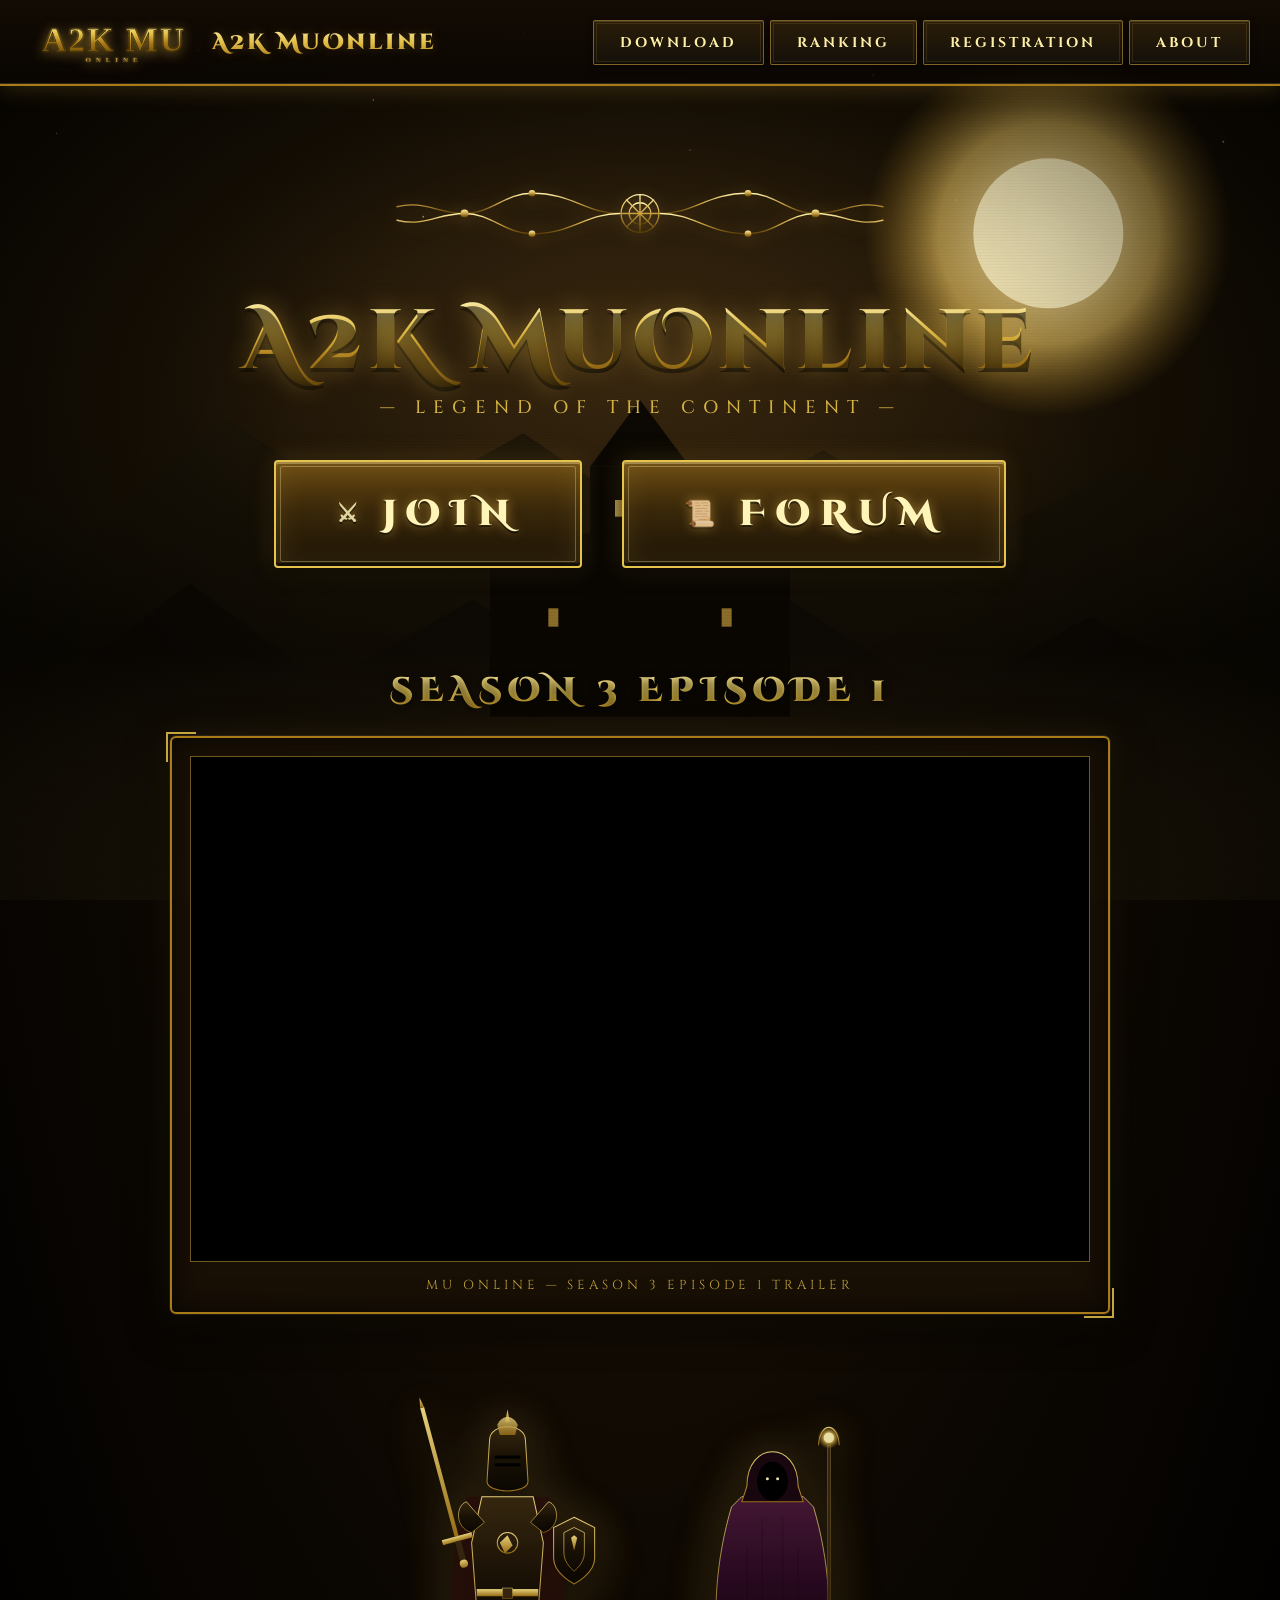
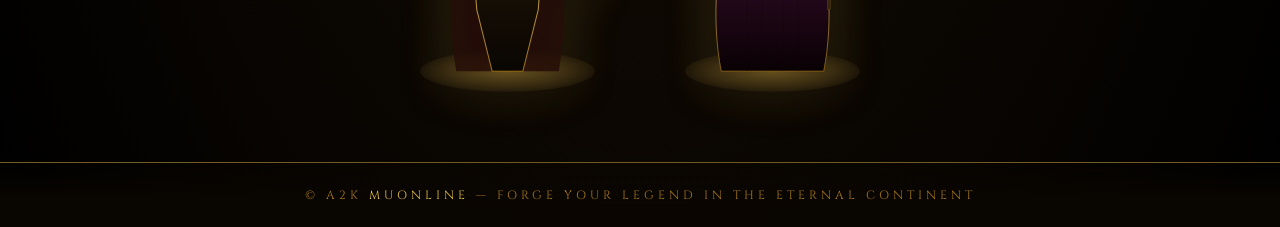
==== index.html @ 1e84aba9 "Add A2K MuOnline intro page with dark-gold styling, video and assets Agent-Logs-Url: https://github." ====
<!DOCTYPE html>
<html lang="en">
<head>
    <meta charset="UTF-8">
    <meta name="viewport" content="width=device-width, initial-scale=1.0">
    <title>A2K MuOnline — Legendary Server</title>
    <meta name="description" content="A2K MuOnline — official intro page. Join the legendary fantasy MMORPG MuOnline private server.">
    <link rel="preconnect" href="https://fonts.googleapis.com">
    <link rel="preconnect" href="https://fonts.gstatic.com" crossorigin>
    <link href="https://fonts.googleapis.com/css2?family=Cinzel:wght@500;700;900&family=Cinzel+Decorative:wght@700;900&display=swap" rel="stylesheet">
    <link rel="icon" type="image/svg+xml" href="assets/images/logo.svg">
    <style>
        :root {
            --gold-light: #fff0a8;
            --gold: #e6c34a;
            --gold-dark: #a87a18;
            --gold-deep: #5a3d05;
            --bg-deep: #050301;
            --bg-panel: rgba(14, 9, 3, 0.78);
            --bg-panel-2: rgba(28, 18, 6, 0.85);
            --border-gold: rgba(202, 160, 64, 0.55);
        }

        * { box-sizing: border-box; margin: 0; padding: 0; }

        html, body {
            min-height: 100vh;
            background: var(--bg-deep);
            color: var(--gold-light);
            font-family: 'Cinzel', 'Times New Roman', serif;
            overflow-x: hidden;
        }

        body {
            background:
                url('assets/images/background.svg') center top / cover no-repeat fixed,
                radial-gradient(ellipse at top, #2a1a08 0%, #0a0602 70%, #000 100%);
            position: relative;
        }

        body::before {
            content: '';
            position: fixed;
            inset: 0;
            background:
                radial-gradient(ellipse at center, rgba(0,0,0,0) 40%, rgba(0,0,0,0.7) 100%),
                repeating-linear-gradient(0deg, rgba(0,0,0,0) 0, rgba(0,0,0,0) 2px, rgba(0,0,0,0.05) 3px);
            pointer-events: none;
            z-index: 1;
        }

        /* ========== HEADER / NAV ========== */
        .site-header {
            position: relative;
            z-index: 10;
            background: linear-gradient(180deg, rgba(20,12,4,0.95) 0%, rgba(10,6,2,0.85) 100%);
            border-bottom: 2px solid var(--gold-dark);
            box-shadow: 0 4px 20px rgba(202, 160, 64, 0.2),
                        inset 0 -1px 0 rgba(255, 240, 168, 0.15);
        }

        .nav-container {
            max-width: 1280px;
            margin: 0 auto;
            display: flex;
            align-items: center;
            justify-content: space-between;
            padding: 14px 30px;
            flex-wrap: wrap;
            gap: 20px;
        }

        .brand {
            display: flex;
            align-items: center;
            gap: 14px;
            text-decoration: none;
        }

        .brand img {
            height: 56px;
            filter: drop-shadow(0 2px 6px rgba(202,160,64,0.6));
        }

        .brand-text {
            font-family: 'Cinzel Decorative', serif;
            font-weight: 900;
            font-size: 22px;
            background: linear-gradient(180deg, var(--gold-light) 0%, var(--gold) 50%, var(--gold-dark) 100%);
            -webkit-background-clip: text;
            background-clip: text;
            color: transparent;
            letter-spacing: 3px;
            text-shadow: 0 0 12px rgba(202,160,64,0.3);
        }

        .main-nav {
            display: flex;
            gap: 6px;
            flex-wrap: wrap;
        }

        .nav-btn {
            position: relative;
            display: inline-block;
            padding: 12px 26px;
            font-family: 'Cinzel', serif;
            font-weight: 700;
            font-size: 14px;
            letter-spacing: 3px;
            text-transform: uppercase;
            text-decoration: none;
            color: var(--gold-light);
            background: linear-gradient(180deg, #2a1d08 0%, #14100a 100%);
            border: 1px solid var(--border-gold);
            border-radius: 2px;
            cursor: pointer;
            transition: all 0.25s ease;
            box-shadow:
                inset 0 1px 0 rgba(255, 240, 168, 0.15),
                inset 0 -1px 0 rgba(0,0,0,0.4),
                0 2px 6px rgba(0,0,0,0.5);
        }

        .nav-btn::before {
            content: '';
            position: absolute;
            inset: 2px;
            border: 1px solid rgba(202, 160, 64, 0.15);
            pointer-events: none;
        }

        .nav-btn:hover {
            color: #fff;
            background: linear-gradient(180deg, #4a3210 0%, #2a1d08 100%);
            border-color: var(--gold);
            box-shadow:
                inset 0 1px 0 rgba(255, 240, 168, 0.3),
                0 0 18px rgba(202, 160, 64, 0.55),
                0 2px 6px rgba(0,0,0,0.6);
            transform: translateY(-1px);
        }

        /* ========== HERO ========== */
        .hero {
            position: relative;
            z-index: 5;
            max-width: 1280px;
            margin: 0 auto;
            padding: 60px 30px 40px;
            text-align: center;
        }

        .ornament {
            display: block;
            max-width: 540px;
            margin: 0 auto 18px;
            filter: drop-shadow(0 2px 8px rgba(202,160,64,0.45));
        }

        .hero-title {
            font-family: 'Cinzel Decorative', serif;
            font-weight: 900;
            font-size: clamp(40px, 7vw, 84px);
            line-height: 1.05;
            background: linear-gradient(180deg,
                #fff5b8 0%,
                var(--gold) 35%,
                var(--gold-dark) 65%,
                var(--gold-deep) 100%);
            -webkit-background-clip: text;
            background-clip: text;
            color: transparent;
            letter-spacing: 6px;
            text-shadow:
                0 0 24px rgba(202, 160, 64, 0.45),
                0 4px 0 rgba(0,0,0,0.6);
            margin-bottom: 8px;
        }

        .hero-subtitle {
            font-family: 'Cinzel', serif;
            font-weight: 500;
            font-size: clamp(14px, 1.6vw, 18px);
            letter-spacing: 8px;
            text-transform: uppercase;
            color: var(--gold);
            opacity: 0.9;
            margin-bottom: 36px;
        }

        /* ========== ACTION BUTTONS ========== */
        .actions {
            display: flex;
            justify-content: center;
            gap: 40px;
            flex-wrap: wrap;
            margin: 40px 0 60px;
        }

        .btn-major {
            position: relative;
            display: inline-flex;
            align-items: center;
            justify-content: center;
            min-width: 260px;
            padding: 28px 60px;
            font-family: 'Cinzel Decorative', serif;
            font-weight: 900;
            font-size: 36px;
            letter-spacing: 10px;
            text-transform: uppercase;
            text-decoration: none;
            color: #fff5b8;
            background:
                linear-gradient(180deg,
                    #6a4a12 0%,
                    #3a280a 45%,
                    #1a1206 100%);
            border: 2px solid var(--gold);
            border-radius: 4px;
            cursor: pointer;
            transition: all 0.3s ease;
            text-shadow:
                0 0 12px rgba(202,160,64,0.7),
                0 2px 0 rgba(0,0,0,0.8);
            box-shadow:
                inset 0 2px 0 rgba(255, 240, 168, 0.35),
                inset 0 -3px 0 rgba(0,0,0,0.6),
                inset 0 0 30px rgba(202,160,64,0.2),
                0 6px 18px rgba(0,0,0,0.7),
                0 0 24px rgba(202, 160, 64, 0.25);
        }

        .btn-major::before {
            content: '';
            position: absolute;
            inset: 4px;
            border: 1px solid rgba(255, 240, 168, 0.3);
            border-radius: 2px;
            pointer-events: none;
        }

        .btn-major::after {
            content: '';
            position: absolute;
            top: -2px; left: -2px; right: -2px; bottom: -2px;
            background: linear-gradient(135deg, transparent 30%, rgba(255,240,168,0.15) 50%, transparent 70%);
            border-radius: 6px;
            opacity: 0;
            transition: opacity 0.3s;
            pointer-events: none;
        }

        .btn-major:hover {
            transform: translateY(-3px) scale(1.02);
            border-color: #fff5b8;
            color: #fff;
            background:
                linear-gradient(180deg,
                    #8a6018 0%,
                    #4a320e 45%,
                    #261806 100%);
            box-shadow:
                inset 0 2px 0 rgba(255, 240, 168, 0.5),
                inset 0 -3px 0 rgba(0,0,0,0.6),
                inset 0 0 40px rgba(202,160,64,0.4),
                0 10px 28px rgba(0,0,0,0.8),
                0 0 40px rgba(230, 195, 74, 0.6);
        }

        .btn-major:hover::after { opacity: 1; }

        .btn-major:active { transform: translateY(-1px) scale(1.0); }

        .btn-major .icon {
            margin-right: 14px;
            font-size: 0.7em;
            opacity: 0.85;
        }

        /* ========== VIDEO PANEL ========== */
        .video-section {
            position: relative;
            z-index: 5;
            max-width: 980px;
            margin: 0 auto 80px;
            padding: 0 20px;
        }

        .panel-title {
            text-align: center;
            font-family: 'Cinzel Decorative', serif;
            font-weight: 900;
            font-size: clamp(22px, 3.2vw, 34px);
            letter-spacing: 6px;
            text-transform: uppercase;
            background: linear-gradient(180deg, var(--gold-light) 0%, var(--gold) 60%, var(--gold-dark) 100%);
            -webkit-background-clip: text;
            background-clip: text;
            color: transparent;
            margin-bottom: 22px;
            text-shadow: 0 2px 8px rgba(0,0,0,0.6);
        }

        .video-frame {
            position: relative;
            background: var(--bg-panel-2);
            padding: 18px;
            border: 2px solid var(--gold-dark);
            border-radius: 6px;
            box-shadow:
                inset 0 0 30px rgba(0,0,0,0.7),
                0 0 0 1px rgba(255, 240, 168, 0.08),
                0 10px 40px rgba(0,0,0,0.8),
                0 0 30px rgba(202, 160, 64, 0.15);
        }

        .video-frame::before,
        .video-frame::after {
            content: '';
            position: absolute;
            width: 28px;
            height: 28px;
            border: 2px solid var(--gold);
            opacity: 0.85;
        }

        .video-frame::before {
            top: -6px; left: -6px;
            border-right: none; border-bottom: none;
        }

        .video-frame::after {
            bottom: -6px; right: -6px;
            border-left: none; border-top: none;
        }

        .video-wrap {
            position: relative;
            width: 100%;
            aspect-ratio: 16 / 9;
            background: #000;
            border: 1px solid var(--border-gold);
            overflow: hidden;
        }

        .video-wrap iframe {
            position: absolute;
            inset: 0;
            width: 100%;
            height: 100%;
            border: 0;
        }

        .video-caption {
            text-align: center;
            font-family: 'Cinzel', serif;
            font-size: 13px;
            letter-spacing: 4px;
            text-transform: uppercase;
            color: var(--gold);
            opacity: 0.8;
            margin-top: 14px;
        }

        /* ========== HEROES STRIP ========== */
        .heroes {
            position: relative;
            z-index: 4;
            max-width: 1280px;
            margin: 0 auto 60px;
            padding: 0 30px;
            display: flex;
            justify-content: center;
            align-items: flex-end;
            gap: 60px;
            opacity: 0.9;
        }

        .heroes img {
            width: clamp(140px, 16vw, 240px);
            filter:
                drop-shadow(0 8px 20px rgba(0,0,0,0.85))
                drop-shadow(0 0 18px rgba(202,160,64,0.35));
            transition: transform 0.4s ease, filter 0.4s ease;
        }

        .heroes img:hover {
            transform: translateY(-8px);
            filter:
                drop-shadow(0 12px 28px rgba(0,0,0,0.9))
                drop-shadow(0 0 28px rgba(230,195,74,0.6));
        }

        /* ========== FOOTER ========== */
        .site-footer {
            position: relative;
            z-index: 5;
            margin-top: 40px;
            padding: 24px 20px;
            text-align: center;
            background: linear-gradient(180deg, transparent 0%, rgba(10,6,2,0.9) 60%);
            border-top: 1px solid var(--border-gold);
            font-family: 'Cinzel', serif;
            font-size: 12px;
            letter-spacing: 4px;
            text-transform: uppercase;
            color: var(--gold-dark);
        }

        .site-footer span { color: var(--gold); }

        /* ========== RESPONSIVE ========== */
        @media (max-width: 720px) {
            .nav-container { justify-content: center; padding: 12px 16px; }
            .brand-text { font-size: 18px; letter-spacing: 2px; }
            .nav-btn { padding: 10px 16px; font-size: 12px; letter-spacing: 2px; }
            .actions { gap: 22px; margin: 30px 0 40px; }
            .btn-major { min-width: 220px; padding: 22px 36px; font-size: 28px; letter-spacing: 6px; }
            .heroes { gap: 20px; }
        }
    </style>
</head>
<body>

    <!-- ============== HEADER / NAVIGATION ============== -->
    <header class="site-header">
        <div class="nav-container">
            <a class="brand" href="#">
                <img src="assets/images/logo.svg" alt="A2K MuOnline">
                <span class="brand-text">A2K&nbsp;MuOnline</span>
            </a>
            <nav class="main-nav" aria-label="Primary">
                <a class="nav-btn" href="#download">Download</a>
                <a class="nav-btn" href="#ranking">Ranking</a>
                <a class="nav-btn" href="#registration">Registration</a>
                <a class="nav-btn" href="#about">About</a>
            </nav>
        </div>
    </header>

    <!-- ============== HERO ============== -->
    <section class="hero">
        <img class="ornament" src="assets/images/ornament.svg" alt="">
        <h1 class="hero-title">A2K MuOnline</h1>
        <p class="hero-subtitle">— Legend of the Continent —</p>

        <div class="actions">
            <a class="btn-major" href="#join">
                <span class="icon" aria-hidden="true">⚔</span>JOIN
            </a>
            <a class="btn-major" href="#forum">
                <span class="icon" aria-hidden="true">📜</span>FORUM
            </a>
        </div>
    </section>

    <!-- ============== VIDEO ============== -->
    <section class="video-section" id="trailer">
        <h2 class="panel-title">Season 3 Episode 1</h2>
        <div class="video-frame">
            <div class="video-wrap">
                <iframe
                    src="https://www.youtube-nocookie.com/embed/QMpQfq3cec0?rel=0&modestbranding=1"
                    title="MU Online — Season 3 Episode 1 trailer"
                    loading="lazy"
                    allow="accelerometer; autoplay; clipboard-write; encrypted-media; gyroscope; picture-in-picture"
                    referrerpolicy="strict-origin-when-cross-origin"
                    allowfullscreen></iframe>
            </div>
            <p class="video-caption">MU Online — Season 3 Episode 1 Trailer</p>
        </div>
    </section>

    <!-- ============== HEROES ============== -->
    <section class="heroes" aria-hidden="true">
        <img src="assets/images/knight.svg" alt="Dark Knight">
        <img src="assets/images/wizard.svg" alt="Dark Wizard">
    </section>

    <!-- ============== FOOTER ============== -->
    <footer class="site-footer">
        © A2K <span>MuOnline</span> — Forge your legend in the eternal continent
    </footer>

</body>
</html>
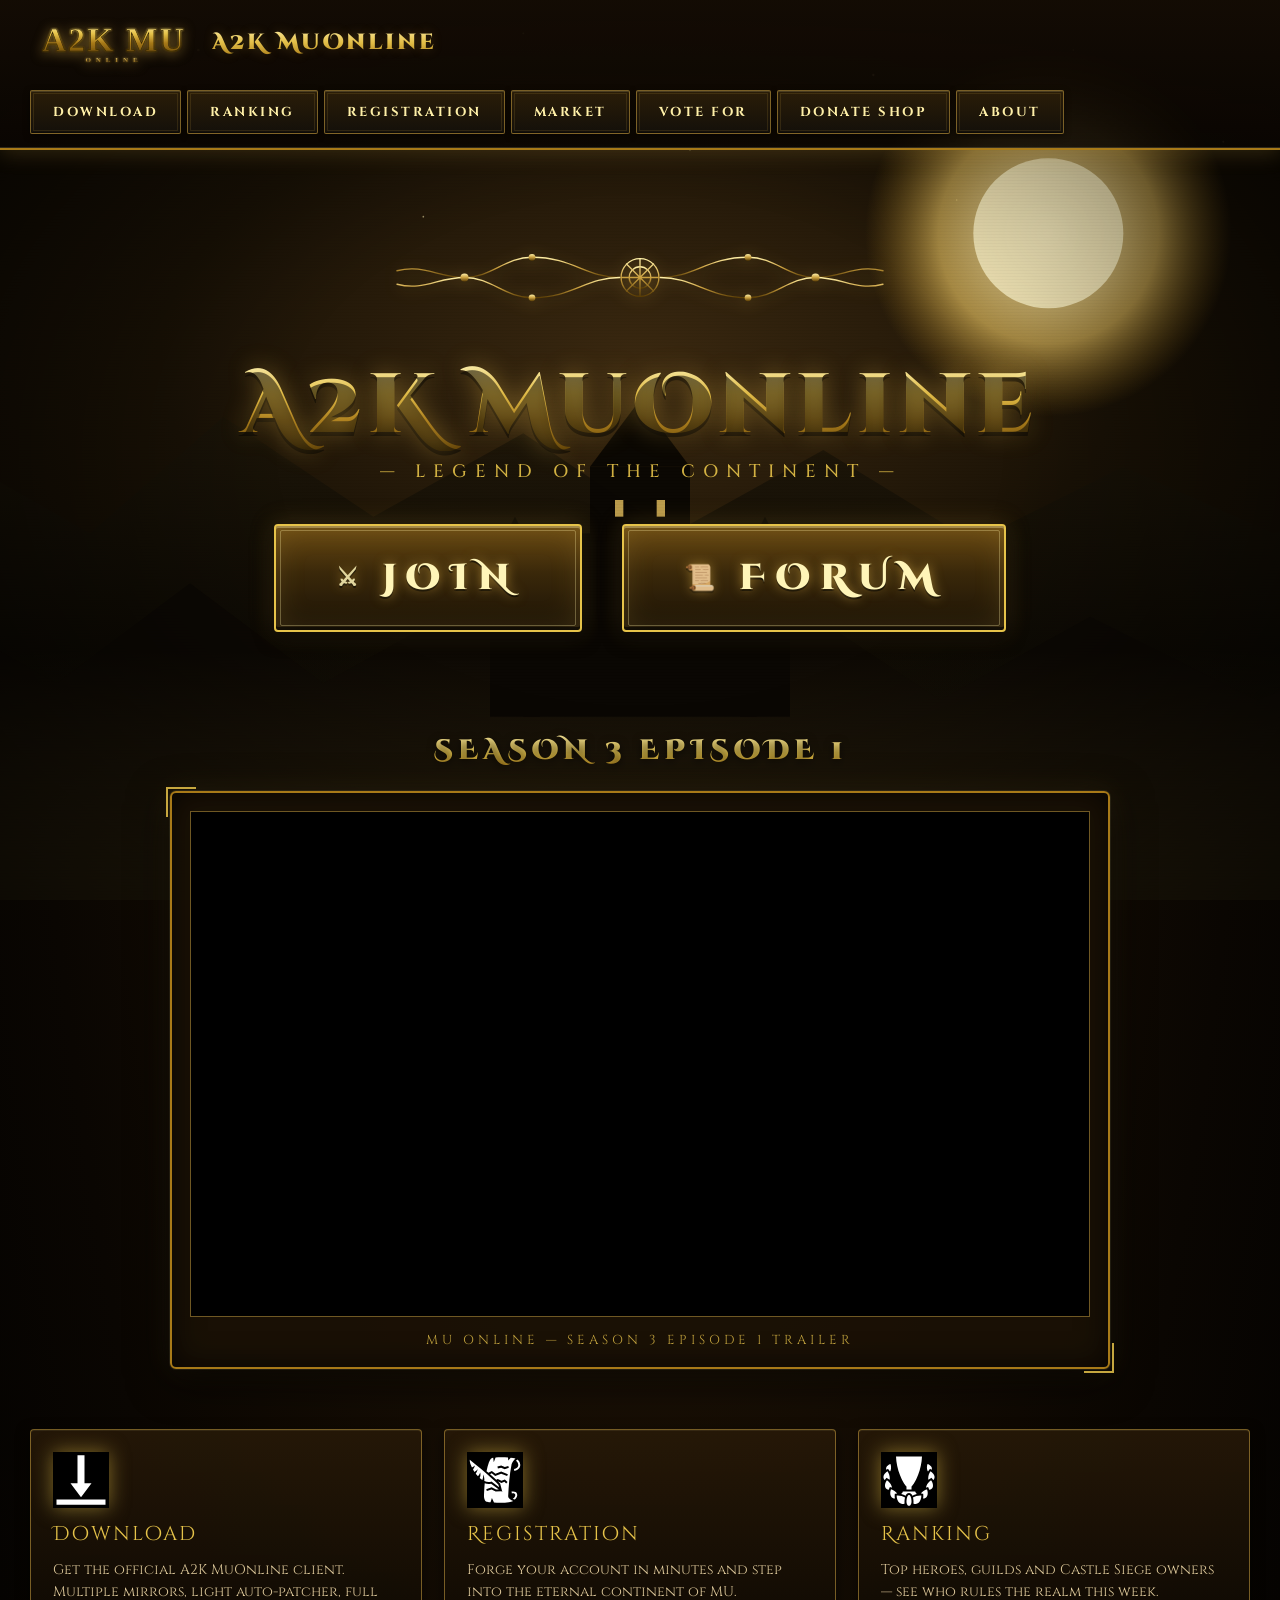
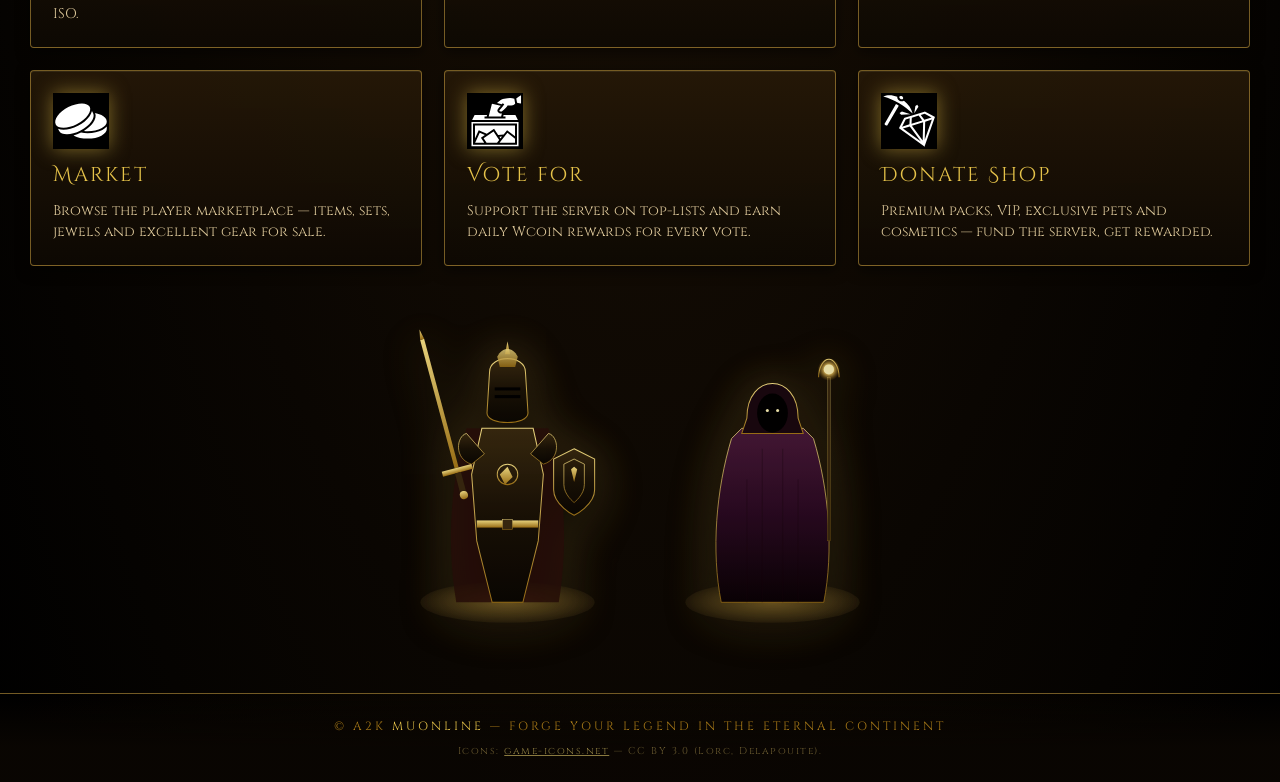
==== commit d2be529a: "Add Download, Registration, Ranking, Market, Vote, Donate pages + shared CSS Agent-Logs-Url: https:/" ====
--- a/index.html
+++ b/index.html
@@ -9,417 +9,62 @@
     <link rel="preconnect" href="https://fonts.gstatic.com" crossorigin>
     <link href="https://fonts.googleapis.com/css2?family=Cinzel:wght@500;700;900&family=Cinzel+Decorative:wght@700;900&display=swap" rel="stylesheet">
     <link rel="icon" type="image/svg+xml" href="assets/images/logo.svg">
+    <link rel="stylesheet" href="assets/css/site.css">
     <style>
-        :root {
-            --gold-light: #fff0a8;
-            --gold: #e6c34a;
-            --gold-dark: #a87a18;
-            --gold-deep: #5a3d05;
-            --bg-deep: #050301;
-            --bg-panel: rgba(14, 9, 3, 0.78);
-            --bg-panel-2: rgba(28, 18, 6, 0.85);
-            --border-gold: rgba(202, 160, 64, 0.55);
+        /* ==== HOME-only styles ==== */
+        .hero {
+            position: relative; z-index: 5;
+            max-width: 1280px; margin: 0 auto;
+            padding: 60px 30px 40px; text-align: center;
         }
-
-        * { box-sizing: border-box; margin: 0; padding: 0; }
-
-        html, body {
-            min-height: 100vh;
-            background: var(--bg-deep);
-            color: var(--gold-light);
-            font-family: 'Cinzel', 'Times New Roman', serif;
-            overflow-x: hidden;
-        }
-
-        body {
-            background:
-                url('assets/images/background.svg') center top / cover no-repeat fixed,
-                radial-gradient(ellipse at top, #2a1a08 0%, #0a0602 70%, #000 100%);
-            position: relative;
-        }
-
-        body::before {
-            content: '';
-            position: fixed;
-            inset: 0;
-            background:
-                radial-gradient(ellipse at center, rgba(0,0,0,0) 40%, rgba(0,0,0,0.7) 100%),
-                repeating-linear-gradient(0deg, rgba(0,0,0,0) 0, rgba(0,0,0,0) 2px, rgba(0,0,0,0.05) 3px);
-            pointer-events: none;
-            z-index: 1;
-        }
-
-        /* ========== HEADER / NAV ========== */
-        .site-header {
-            position: relative;
-            z-index: 10;
-            background: linear-gradient(180deg, rgba(20,12,4,0.95) 0%, rgba(10,6,2,0.85) 100%);
-            border-bottom: 2px solid var(--gold-dark);
-            box-shadow: 0 4px 20px rgba(202, 160, 64, 0.2),
-                        inset 0 -1px 0 rgba(255, 240, 168, 0.15);
-        }
-
-        .nav-container {
-            max-width: 1280px;
-            margin: 0 auto;
-            display: flex;
-            align-items: center;
-            justify-content: space-between;
-            padding: 14px 30px;
-            flex-wrap: wrap;
-            gap: 20px;
-        }
-
-        .brand {
-            display: flex;
-            align-items: center;
-            gap: 14px;
-            text-decoration: none;
-        }
-
-        .brand img {
-            height: 56px;
-            filter: drop-shadow(0 2px 6px rgba(202,160,64,0.6));
-        }
-
-        .brand-text {
-            font-family: 'Cinzel Decorative', serif;
-            font-weight: 900;
-            font-size: 22px;
-            background: linear-gradient(180deg, var(--gold-light) 0%, var(--gold) 50%, var(--gold-dark) 100%);
-            -webkit-background-clip: text;
-            background-clip: text;
-            color: transparent;
-            letter-spacing: 3px;
-            text-shadow: 0 0 12px rgba(202,160,64,0.3);
-        }
-
-        .main-nav {
-            display: flex;
-            gap: 6px;
-            flex-wrap: wrap;
-        }
-
-        .nav-btn {
-            position: relative;
-            display: inline-block;
-            padding: 12px 26px;
-            font-family: 'Cinzel', serif;
-            font-weight: 700;
-            font-size: 14px;
-            letter-spacing: 3px;
-            text-transform: uppercase;
-            text-decoration: none;
-            color: var(--gold-light);
-            background: linear-gradient(180deg, #2a1d08 0%, #14100a 100%);
-            border: 1px solid var(--border-gold);
-            border-radius: 2px;
-            cursor: pointer;
-            transition: all 0.25s ease;
-            box-shadow:
-                inset 0 1px 0 rgba(255, 240, 168, 0.15),
-                inset 0 -1px 0 rgba(0,0,0,0.4),
-                0 2px 6px rgba(0,0,0,0.5);
-        }
-
-        .nav-btn::before {
-            content: '';
-            position: absolute;
-            inset: 2px;
-            border: 1px solid rgba(202, 160, 64, 0.15);
-            pointer-events: none;
-        }
-
-        .nav-btn:hover {
-            color: #fff;
-            background: linear-gradient(180deg, #4a3210 0%, #2a1d08 100%);
-            border-color: var(--gold);
-            box-shadow:
-                inset 0 1px 0 rgba(255, 240, 168, 0.3),
-                0 0 18px rgba(202, 160, 64, 0.55),
-                0 2px 6px rgba(0,0,0,0.6);
-            transform: translateY(-1px);
-        }
-
-        /* ========== HERO ========== */
-        .hero {
-            position: relative;
-            z-index: 5;
-            max-width: 1280px;
-            margin: 0 auto;
-            padding: 60px 30px 40px;
-            text-align: center;
-        }
-
         .ornament {
-            display: block;
-            max-width: 540px;
+            display: block; max-width: 540px;
             margin: 0 auto 18px;
             filter: drop-shadow(0 2px 8px rgba(202,160,64,0.45));
         }
-
         .hero-title {
             font-family: 'Cinzel Decorative', serif;
             font-weight: 900;
             font-size: clamp(40px, 7vw, 84px);
             line-height: 1.05;
-            background: linear-gradient(180deg,
-                #fff5b8 0%,
-                var(--gold) 35%,
-                var(--gold-dark) 65%,
-                var(--gold-deep) 100%);
-            -webkit-background-clip: text;
-            background-clip: text;
-            color: transparent;
+            background: linear-gradient(180deg,#fff5b8 0%,var(--gold) 35%,var(--gold-dark) 65%,var(--gold-deep) 100%);
+            -webkit-background-clip: text; background-clip: text; color: transparent;
             letter-spacing: 6px;
-            text-shadow:
-                0 0 24px rgba(202, 160, 64, 0.45),
-                0 4px 0 rgba(0,0,0,0.6);
+            text-shadow: 0 0 24px rgba(202,160,64,0.45), 0 4px 0 rgba(0,0,0,0.6);
             margin-bottom: 8px;
         }
+        .hero-subtitle {
+            font-weight: 500;
+            font-size: clamp(14px,1.6vw,18px);
+            letter-spacing: 8px; text-transform: uppercase;
+            color: var(--gold); opacity: .9; margin-bottom: 36px;
+        }
+        .actions { display: flex; justify-content: center; gap: 40px; flex-wrap: wrap; margin: 40px 0 60px; }
 
-        .hero-subtitle {
-            font-family: 'Cinzel', serif;
-            font-weight: 500;
-            font-size: clamp(14px, 1.6vw, 18px);
-            letter-spacing: 8px;
-            text-transform: uppercase;
-            color: var(--gold);
-            opacity: 0.9;
-            margin-bottom: 36px;
+        .video-section { position: relative; z-index: 5; max-width: 980px; margin: 0 auto 60px; padding: 0 20px; }
+        .video-frame { position: relative; background: var(--bg-panel-2); padding: 18px;
+            border: 2px solid var(--gold-dark); border-radius: 6px;
+            box-shadow: inset 0 0 30px rgba(0,0,0,.7), 0 0 0 1px rgba(255,240,168,.08), 0 10px 40px rgba(0,0,0,.8), 0 0 30px rgba(202,160,64,.15);
         }
+        .video-frame::before, .video-frame::after { content:''; position:absolute; width:28px; height:28px; border:2px solid var(--gold); opacity:.85; }
+        .video-frame::before { top:-6px; left:-6px; border-right:none; border-bottom:none; }
+        .video-frame::after  { bottom:-6px; right:-6px; border-left:none; border-top:none; }
+        .video-wrap { position: relative; width:100%; aspect-ratio:16/9; background:#000;
+            border:1px solid var(--border-gold); overflow:hidden; }
+        .video-wrap iframe { position:absolute; inset:0; width:100%; height:100%; border:0; }
+        .video-caption { text-align:center; font-size:13px; letter-spacing:4px; text-transform:uppercase; color: var(--gold); opacity:.8; margin-top:14px; }
 
-        /* ========== ACTION BUTTONS ========== */
-        .actions {
-            display: flex;
-            justify-content: center;
-            gap: 40px;
-            flex-wrap: wrap;
-            margin: 40px 0 60px;
-        }
+        .heroes { position:relative; z-index:4; max-width:1280px; margin:0 auto 60px; padding:0 30px;
+            display:flex; justify-content:center; align-items:flex-end; gap:60px; opacity:.9; }
+        .heroes img { width: clamp(140px,16vw,240px);
+            filter: drop-shadow(0 8px 20px rgba(0,0,0,.85)) drop-shadow(0 0 18px rgba(202,160,64,.35));
+            transition: transform .4s ease, filter .4s ease; }
+        .heroes img:hover { transform: translateY(-8px);
+            filter: drop-shadow(0 12px 28px rgba(0,0,0,.9)) drop-shadow(0 0 28px rgba(230,195,74,.6)); }
 
-        .btn-major {
-            position: relative;
-            display: inline-flex;
-            align-items: center;
-            justify-content: center;
-            min-width: 260px;
-            padding: 28px 60px;
-            font-family: 'Cinzel Decorative', serif;
-            font-weight: 900;
-            font-size: 36px;
-            letter-spacing: 10px;
-            text-transform: uppercase;
-            text-decoration: none;
-            color: #fff5b8;
-            background:
-                linear-gradient(180deg,
-                    #6a4a12 0%,
-                    #3a280a 45%,
-                    #1a1206 100%);
-            border: 2px solid var(--gold);
-            border-radius: 4px;
-            cursor: pointer;
-            transition: all 0.3s ease;
-            text-shadow:
-                0 0 12px rgba(202,160,64,0.7),
-                0 2px 0 rgba(0,0,0,0.8);
-            box-shadow:
-                inset 0 2px 0 rgba(255, 240, 168, 0.35),
-                inset 0 -3px 0 rgba(0,0,0,0.6),
-                inset 0 0 30px rgba(202,160,64,0.2),
-                0 6px 18px rgba(0,0,0,0.7),
-                0 0 24px rgba(202, 160, 64, 0.25);
-        }
-
-        .btn-major::before {
-            content: '';
-            position: absolute;
-            inset: 4px;
-            border: 1px solid rgba(255, 240, 168, 0.3);
-            border-radius: 2px;
-            pointer-events: none;
-        }
-
-        .btn-major::after {
-            content: '';
-            position: absolute;
-            top: -2px; left: -2px; right: -2px; bottom: -2px;
-            background: linear-gradient(135deg, transparent 30%, rgba(255,240,168,0.15) 50%, transparent 70%);
-            border-radius: 6px;
-            opacity: 0;
-            transition: opacity 0.3s;
-            pointer-events: none;
-        }
-
-        .btn-major:hover {
-            transform: translateY(-3px) scale(1.02);
-            border-color: #fff5b8;
-            color: #fff;
-            background:
-                linear-gradient(180deg,
-                    #8a6018 0%,
-                    #4a320e 45%,
-                    #261806 100%);
-            box-shadow:
-                inset 0 2px 0 rgba(255, 240, 168, 0.5),
-                inset 0 -3px 0 rgba(0,0,0,0.6),
-                inset 0 0 40px rgba(202,160,64,0.4),
-                0 10px 28px rgba(0,0,0,0.8),
-                0 0 40px rgba(230, 195, 74, 0.6);
-        }
-
-        .btn-major:hover::after { opacity: 1; }
-
-        .btn-major:active { transform: translateY(-1px) scale(1.0); }
-
-        .btn-major .icon {
-            margin-right: 14px;
-            font-size: 0.7em;
-            opacity: 0.85;
-        }
-
-        /* ========== VIDEO PANEL ========== */
-        .video-section {
-            position: relative;
-            z-index: 5;
-            max-width: 980px;
-            margin: 0 auto 80px;
-            padding: 0 20px;
-        }
-
-        .panel-title {
-            text-align: center;
-            font-family: 'Cinzel Decorative', serif;
-            font-weight: 900;
-            font-size: clamp(22px, 3.2vw, 34px);
-            letter-spacing: 6px;
-            text-transform: uppercase;
-            background: linear-gradient(180deg, var(--gold-light) 0%, var(--gold) 60%, var(--gold-dark) 100%);
-            -webkit-background-clip: text;
-            background-clip: text;
-            color: transparent;
-            margin-bottom: 22px;
-            text-shadow: 0 2px 8px rgba(0,0,0,0.6);
-        }
-
-        .video-frame {
-            position: relative;
-            background: var(--bg-panel-2);
-            padding: 18px;
-            border: 2px solid var(--gold-dark);
-            border-radius: 6px;
-            box-shadow:
-                inset 0 0 30px rgba(0,0,0,0.7),
-                0 0 0 1px rgba(255, 240, 168, 0.08),
-                0 10px 40px rgba(0,0,0,0.8),
-                0 0 30px rgba(202, 160, 64, 0.15);
-        }
-
-        .video-frame::before,
-        .video-frame::after {
-            content: '';
-            position: absolute;
-            width: 28px;
-            height: 28px;
-            border: 2px solid var(--gold);
-            opacity: 0.85;
-        }
-
-        .video-frame::before {
-            top: -6px; left: -6px;
-            border-right: none; border-bottom: none;
-        }
-
-        .video-frame::after {
-            bottom: -6px; right: -6px;
-            border-left: none; border-top: none;
-        }
-
-        .video-wrap {
-            position: relative;
-            width: 100%;
-            aspect-ratio: 16 / 9;
-            background: #000;
-            border: 1px solid var(--border-gold);
-            overflow: hidden;
-        }
-
-        .video-wrap iframe {
-            position: absolute;
-            inset: 0;
-            width: 100%;
-            height: 100%;
-            border: 0;
-        }
-
-        .video-caption {
-            text-align: center;
-            font-family: 'Cinzel', serif;
-            font-size: 13px;
-            letter-spacing: 4px;
-            text-transform: uppercase;
-            color: var(--gold);
-            opacity: 0.8;
-            margin-top: 14px;
-        }
-
-        /* ========== HEROES STRIP ========== */
-        .heroes {
-            position: relative;
-            z-index: 4;
-            max-width: 1280px;
-            margin: 0 auto 60px;
-            padding: 0 30px;
-            display: flex;
-            justify-content: center;
-            align-items: flex-end;
-            gap: 60px;
-            opacity: 0.9;
-        }
-
-        .heroes img {
-            width: clamp(140px, 16vw, 240px);
-            filter:
-                drop-shadow(0 8px 20px rgba(0,0,0,0.85))
-                drop-shadow(0 0 18px rgba(202,160,64,0.35));
-            transition: transform 0.4s ease, filter 0.4s ease;
-        }
-
-        .heroes img:hover {
-            transform: translateY(-8px);
-            filter:
-                drop-shadow(0 12px 28px rgba(0,0,0,0.9))
-                drop-shadow(0 0 28px rgba(230,195,74,0.6));
-        }
-
-        /* ========== FOOTER ========== */
-        .site-footer {
-            position: relative;
-            z-index: 5;
-            margin-top: 40px;
-            padding: 24px 20px;
-            text-align: center;
-            background: linear-gradient(180deg, transparent 0%, rgba(10,6,2,0.9) 60%);
-            border-top: 1px solid var(--border-gold);
-            font-family: 'Cinzel', serif;
-            font-size: 12px;
-            letter-spacing: 4px;
-            text-transform: uppercase;
-            color: var(--gold-dark);
-        }
-
-        .site-footer span { color: var(--gold); }
-
-        /* ========== RESPONSIVE ========== */
-        @media (max-width: 720px) {
-            .nav-container { justify-content: center; padding: 12px 16px; }
-            .brand-text { font-size: 18px; letter-spacing: 2px; }
-            .nav-btn { padding: 10px 16px; font-size: 12px; letter-spacing: 2px; }
-            .actions { gap: 22px; margin: 30px 0 40px; }
-            .btn-major { min-width: 220px; padding: 22px 36px; font-size: 28px; letter-spacing: 6px; }
-            .heroes { gap: 20px; }
-        }
+        /* Featured panels grid on the home page */
+        .featured { max-width: 1280px; margin: 0 auto 60px; padding: 0 30px; position: relative; z-index: 5; }
+        .featured .grid-3 { gap: 22px; }
     </style>
 </head>
 <body>
@@ -427,14 +72,17 @@
     <!-- ============== HEADER / NAVIGATION ============== -->
     <header class="site-header">
         <div class="nav-container">
-            <a class="brand" href="#">
+            <a class="brand" href="index.html">
                 <img src="assets/images/logo.svg" alt="A2K MuOnline">
                 <span class="brand-text">A2K&nbsp;MuOnline</span>
             </a>
             <nav class="main-nav" aria-label="Primary">
-                <a class="nav-btn" href="#download">Download</a>
-                <a class="nav-btn" href="#ranking">Ranking</a>
-                <a class="nav-btn" href="#registration">Registration</a>
+                <a class="nav-btn" href="download.html">Download</a>
+                <a class="nav-btn" href="ranking.html">Ranking</a>
+                <a class="nav-btn" href="registration.html">Registration</a>
+                <a class="nav-btn" href="market.html">Market</a>
+                <a class="nav-btn" href="vote.html">Vote for</a>
+                <a class="nav-btn" href="donate.html">Donate Shop</a>
                 <a class="nav-btn" href="#about">About</a>
             </nav>
         </div>
@@ -447,7 +95,7 @@
         <p class="hero-subtitle">— Legend of the Continent —</p>
 
         <div class="actions">
-            <a class="btn-major" href="#join">
+            <a class="btn-major" href="registration.html">
                 <span class="icon" aria-hidden="true">⚔</span>JOIN
             </a>
             <a class="btn-major" href="#forum">
@@ -473,7 +121,43 @@
         </div>
     </section>
 
-    <!-- ============== HEROES ============== -->
+    <!-- ============== FEATURED PORTAL CARDS ============== -->
+    <section class="featured" aria-label="Server portals">
+        <div class="grid-3">
+            <a class="card" href="download.html" style="text-decoration:none">
+                <img class="card-icon" src="assets/icons/download.svg" alt="">
+                <div class="card-title">Download</div>
+                <p>Get the official A2K MuOnline client. Multiple mirrors, light auto-patcher, full ISO.</p>
+            </a>
+            <a class="card" href="registration.html" style="text-decoration:none">
+                <img class="card-icon" src="assets/icons/registration.svg" alt="">
+                <div class="card-title">Registration</div>
+                <p>Forge your account in minutes and step into the eternal continent of MU.</p>
+            </a>
+            <a class="card" href="ranking.html" style="text-decoration:none">
+                <img class="card-icon" src="assets/icons/ranking.svg" alt="">
+                <div class="card-title">Ranking</div>
+                <p>Top heroes, guilds and Castle Siege owners — see who rules the realm this week.</p>
+            </a>
+            <a class="card" href="market.html" style="text-decoration:none">
+                <img class="card-icon" src="assets/icons/market.svg" alt="">
+                <div class="card-title">Market</div>
+                <p>Browse the player marketplace — items, sets, jewels and excellent gear for sale.</p>
+            </a>
+            <a class="card" href="vote.html" style="text-decoration:none">
+                <img class="card-icon" src="assets/icons/vote.svg" alt="">
+                <div class="card-title">Vote for</div>
+                <p>Support the server on top-lists and earn daily Wcoin rewards for every vote.</p>
+            </a>
+            <a class="card" href="donate.html" style="text-decoration:none">
+                <img class="card-icon" src="assets/icons/donate.svg" alt="">
+                <div class="card-title">Donate Shop</div>
+                <p>Premium packs, VIP, exclusive pets and cosmetics — fund the server, get rewarded.</p>
+            </a>
+        </div>
+    </section>
+
+    <!-- ============== HEROES STRIP ============== -->
     <section class="heroes" aria-hidden="true">
         <img src="assets/images/knight.svg" alt="Dark Knight">
         <img src="assets/images/wizard.svg" alt="Dark Wizard">
@@ -482,6 +166,9 @@
     <!-- ============== FOOTER ============== -->
     <footer class="site-footer">
         © A2K <span>MuOnline</span> — Forge your legend in the eternal continent
+        <div class="credits">
+            Icons: <a href="https://game-icons.net/" rel="noopener">game-icons.net</a> — CC BY 3.0 (Lorc, Delapouite).
+        </div>
     </footer>
 
 </body>
--- a/assets/css/site.css
+++ b/assets/css/site.css
@@ -0,0 +1,646 @@
+/* =========================================================
+   A2K MuOnline — shared site styles
+   ========================================================= */
+
+:root {
+    --gold-light: #fff0a8;
+    --gold: #e6c34a;
+    --gold-dark: #a87a18;
+    --gold-deep: #5a3d05;
+    --bg-deep: #050301;
+    --bg-panel: rgba(14, 9, 3, 0.78);
+    --bg-panel-2: rgba(28, 18, 6, 0.85);
+    --border-gold: rgba(202, 160, 64, 0.55);
+    --red: #c4332a;
+    --green: #6abf3a;
+}
+
+* { box-sizing: border-box; margin: 0; padding: 0; }
+
+html, body {
+    min-height: 100vh;
+    background: var(--bg-deep);
+    color: var(--gold-light);
+    font-family: 'Cinzel', 'Times New Roman', serif;
+    overflow-x: hidden;
+}
+
+body {
+    background:
+        url('../images/background.svg') center top / cover no-repeat fixed,
+        radial-gradient(ellipse at top, #2a1a08 0%, #0a0602 70%, #000 100%);
+    position: relative;
+}
+
+body::before {
+    content: '';
+    position: fixed;
+    inset: 0;
+    background:
+        radial-gradient(ellipse at center, rgba(0,0,0,0) 40%, rgba(0,0,0,0.7) 100%),
+        repeating-linear-gradient(0deg, rgba(0,0,0,0) 0, rgba(0,0,0,0) 2px, rgba(0,0,0,0.05) 3px);
+    pointer-events: none;
+    z-index: 1;
+}
+
+a { color: var(--gold); }
+a:hover { color: var(--gold-light); }
+
+/* ====================== HEADER / NAV ====================== */
+.site-header {
+    position: relative;
+    z-index: 10;
+    background: linear-gradient(180deg, rgba(20,12,4,0.95) 0%, rgba(10,6,2,0.85) 100%);
+    border-bottom: 2px solid var(--gold-dark);
+    box-shadow: 0 4px 20px rgba(202, 160, 64, 0.2),
+                inset 0 -1px 0 rgba(255, 240, 168, 0.15);
+}
+
+.nav-container {
+    max-width: 1280px;
+    margin: 0 auto;
+    display: flex;
+    align-items: center;
+    justify-content: space-between;
+    padding: 14px 30px;
+    flex-wrap: wrap;
+    gap: 20px;
+}
+
+.brand {
+    display: flex;
+    align-items: center;
+    gap: 14px;
+    text-decoration: none;
+}
+
+.brand img {
+    height: 56px;
+    filter: drop-shadow(0 2px 6px rgba(202,160,64,0.6));
+}
+
+.brand-text {
+    font-family: 'Cinzel Decorative', serif;
+    font-weight: 900;
+    font-size: 22px;
+    background: linear-gradient(180deg, var(--gold-light) 0%, var(--gold) 50%, var(--gold-dark) 100%);
+    -webkit-background-clip: text;
+    background-clip: text;
+    color: transparent;
+    letter-spacing: 3px;
+    text-shadow: 0 0 12px rgba(202,160,64,0.3);
+}
+
+.main-nav {
+    display: flex;
+    gap: 6px;
+    flex-wrap: wrap;
+}
+
+.nav-btn {
+    position: relative;
+    display: inline-block;
+    padding: 12px 22px;
+    font-family: 'Cinzel', serif;
+    font-weight: 700;
+    font-size: 13px;
+    letter-spacing: 2.5px;
+    text-transform: uppercase;
+    text-decoration: none;
+    color: var(--gold-light);
+    background: linear-gradient(180deg, #2a1d08 0%, #14100a 100%);
+    border: 1px solid var(--border-gold);
+    border-radius: 2px;
+    cursor: pointer;
+    transition: all 0.25s ease;
+    box-shadow:
+        inset 0 1px 0 rgba(255, 240, 168, 0.15),
+        inset 0 -1px 0 rgba(0,0,0,0.4),
+        0 2px 6px rgba(0,0,0,0.5);
+}
+
+.nav-btn::before {
+    content: '';
+    position: absolute;
+    inset: 2px;
+    border: 1px solid rgba(202, 160, 64, 0.15);
+    pointer-events: none;
+}
+
+.nav-btn:hover,
+.nav-btn.active {
+    color: #fff;
+    background: linear-gradient(180deg, #4a3210 0%, #2a1d08 100%);
+    border-color: var(--gold);
+    box-shadow:
+        inset 0 1px 0 rgba(255, 240, 168, 0.3),
+        0 0 18px rgba(202, 160, 64, 0.55),
+        0 2px 6px rgba(0,0,0,0.6);
+    transform: translateY(-1px);
+}
+
+/* ====================== PAGE LAYOUT ====================== */
+.page {
+    position: relative;
+    z-index: 5;
+    max-width: 1280px;
+    margin: 0 auto;
+    padding: 50px 30px 60px;
+}
+
+.page-header {
+    text-align: center;
+    margin-bottom: 40px;
+}
+
+.page-header .icon-glyph {
+    width: 84px;
+    height: 84px;
+    margin: 0 auto 12px;
+    display: block;
+    filter: drop-shadow(0 0 14px rgba(230,195,74,0.55));
+}
+
+.page-title {
+    font-family: 'Cinzel Decorative', serif;
+    font-weight: 900;
+    font-size: clamp(34px, 5.5vw, 60px);
+    line-height: 1.1;
+    background: linear-gradient(180deg,
+        #fff5b8 0%,
+        var(--gold) 35%,
+        var(--gold-dark) 65%,
+        var(--gold-deep) 100%);
+    -webkit-background-clip: text;
+    background-clip: text;
+    color: transparent;
+    letter-spacing: 5px;
+    text-transform: uppercase;
+    text-shadow: 0 4px 0 rgba(0,0,0,0.5);
+    margin-bottom: 6px;
+}
+
+.page-subtitle {
+    font-family: 'Cinzel', serif;
+    font-weight: 500;
+    font-size: clamp(13px, 1.4vw, 16px);
+    letter-spacing: 6px;
+    text-transform: uppercase;
+    color: var(--gold);
+    opacity: 0.9;
+}
+
+.divider {
+    display: block;
+    max-width: 540px;
+    margin: 18px auto 0;
+    height: 22px;
+    background: url('../images/ornament.svg') center / contain no-repeat;
+    filter: drop-shadow(0 2px 6px rgba(202,160,64,0.4));
+}
+
+/* ====================== PANELS ====================== */
+.panel {
+    position: relative;
+    background: var(--bg-panel-2);
+    border: 1px solid var(--gold-dark);
+    border-radius: 4px;
+    padding: 28px 30px;
+    box-shadow:
+        inset 0 0 30px rgba(0,0,0,0.6),
+        0 8px 28px rgba(0,0,0,0.6),
+        0 0 0 1px rgba(255,240,168,0.06);
+}
+
+.panel + .panel { margin-top: 28px; }
+
+.panel-corner::before,
+.panel-corner::after {
+    content: '';
+    position: absolute;
+    width: 22px; height: 22px;
+    border: 2px solid var(--gold);
+    opacity: 0.85;
+}
+.panel-corner::before { top: -4px; left: -4px; border-right: none; border-bottom: none; }
+.panel-corner::after  { bottom: -4px; right: -4px; border-left: none; border-top: none; }
+
+.panel-title {
+    text-align: center;
+    font-family: 'Cinzel Decorative', serif;
+    font-weight: 900;
+    font-size: clamp(20px, 2.6vw, 28px);
+    letter-spacing: 5px;
+    text-transform: uppercase;
+    background: linear-gradient(180deg, var(--gold-light) 0%, var(--gold) 60%, var(--gold-dark) 100%);
+    -webkit-background-clip: text;
+    background-clip: text;
+    color: transparent;
+    margin-bottom: 22px;
+    text-shadow: 0 2px 8px rgba(0,0,0,0.6);
+}
+
+.panel-title.left { text-align: left; }
+
+/* ====================== BUTTONS ====================== */
+.btn {
+    display: inline-flex;
+    align-items: center;
+    justify-content: center;
+    gap: 10px;
+    padding: 14px 28px;
+    font-family: 'Cinzel', serif;
+    font-weight: 700;
+    font-size: 14px;
+    letter-spacing: 3px;
+    text-transform: uppercase;
+    text-decoration: none;
+    color: var(--gold-light);
+    background: linear-gradient(180deg, #4a3210 0%, #1a1206 100%);
+    border: 1px solid var(--gold);
+    border-radius: 3px;
+    cursor: pointer;
+    transition: all 0.25s ease;
+    box-shadow:
+        inset 0 1px 0 rgba(255,240,168,0.2),
+        inset 0 -2px 0 rgba(0,0,0,0.5),
+        0 4px 14px rgba(0,0,0,0.6);
+}
+
+.btn:hover {
+    color: #fff;
+    background: linear-gradient(180deg, #6a4a18 0%, #2a1d0a 100%);
+    box-shadow:
+        inset 0 1px 0 rgba(255,240,168,0.35),
+        0 0 22px rgba(230,195,74,0.5),
+        0 4px 14px rgba(0,0,0,0.7);
+    transform: translateY(-2px);
+}
+
+.btn-major {
+    position: relative;
+    display: inline-flex;
+    align-items: center;
+    justify-content: center;
+    min-width: 260px;
+    padding: 28px 60px;
+    font-family: 'Cinzel Decorative', serif;
+    font-weight: 900;
+    font-size: 36px;
+    letter-spacing: 10px;
+    text-transform: uppercase;
+    text-decoration: none;
+    color: #fff5b8;
+    background: linear-gradient(180deg, #6a4a12 0%, #3a280a 45%, #1a1206 100%);
+    border: 2px solid var(--gold);
+    border-radius: 4px;
+    cursor: pointer;
+    transition: all 0.3s ease;
+    text-shadow: 0 0 12px rgba(202,160,64,0.7), 0 2px 0 rgba(0,0,0,0.8);
+    box-shadow:
+        inset 0 2px 0 rgba(255, 240, 168, 0.35),
+        inset 0 -3px 0 rgba(0,0,0,0.6),
+        inset 0 0 30px rgba(202,160,64,0.2),
+        0 6px 18px rgba(0,0,0,0.7),
+        0 0 24px rgba(202, 160, 64, 0.25);
+}
+
+.btn-major::before {
+    content: '';
+    position: absolute;
+    inset: 4px;
+    border: 1px solid rgba(255, 240, 168, 0.3);
+    border-radius: 2px;
+    pointer-events: none;
+}
+
+.btn-major:hover {
+    transform: translateY(-3px) scale(1.02);
+    border-color: #fff5b8;
+    color: #fff;
+    background: linear-gradient(180deg, #8a6018 0%, #4a320e 45%, #261806 100%);
+    box-shadow:
+        inset 0 2px 0 rgba(255, 240, 168, 0.5),
+        inset 0 -3px 0 rgba(0,0,0,0.6),
+        inset 0 0 40px rgba(202,160,64,0.4),
+        0 10px 28px rgba(0,0,0,0.8),
+        0 0 40px rgba(230, 195, 74, 0.6);
+}
+
+.btn-major:active { transform: translateY(-1px) scale(1.0); }
+.btn-major .icon { margin-right: 14px; font-size: 0.7em; opacity: 0.85; }
+
+.btn-row {
+    display: flex;
+    flex-wrap: wrap;
+    gap: 14px;
+    justify-content: center;
+}
+
+/* ====================== GRID HELPERS ====================== */
+.grid-2,
+.grid-3,
+.grid-4 {
+    display: grid;
+    gap: 22px;
+}
+.grid-2 { grid-template-columns: repeat(2, minmax(0, 1fr)); }
+.grid-3 { grid-template-columns: repeat(3, minmax(0, 1fr)); }
+.grid-4 { grid-template-columns: repeat(4, minmax(0, 1fr)); }
+
+@media (max-width: 900px) {
+    .grid-3, .grid-4 { grid-template-columns: repeat(2, minmax(0, 1fr)); }
+}
+@media (max-width: 560px) {
+    .grid-2, .grid-3, .grid-4 { grid-template-columns: 1fr; }
+}
+
+/* ====================== CARDS ====================== */
+.card {
+    background: linear-gradient(180deg, rgba(40,26,8,0.85) 0%, rgba(14,9,3,0.9) 100%);
+    border: 1px solid var(--border-gold);
+    border-radius: 4px;
+    padding: 22px;
+    transition: transform 0.25s ease, box-shadow 0.25s ease, border-color 0.25s ease;
+    box-shadow: inset 0 1px 0 rgba(255,240,168,0.08), 0 4px 14px rgba(0,0,0,0.5);
+    display: flex;
+    flex-direction: column;
+    gap: 12px;
+}
+
+.card:hover {
+    transform: translateY(-4px);
+    border-color: var(--gold);
+    box-shadow:
+        inset 0 1px 0 rgba(255,240,168,0.18),
+        0 8px 24px rgba(0,0,0,0.7),
+        0 0 22px rgba(230,195,74,0.25);
+}
+
+.card .card-icon {
+    width: 56px; height: 56px;
+    filter: drop-shadow(0 0 10px rgba(230,195,74,0.5));
+}
+
+.card .card-title {
+    font-family: 'Cinzel Decorative', serif;
+    font-size: 20px;
+    color: var(--gold);
+    letter-spacing: 2px;
+}
+
+.card p { color: #ddc89a; font-family: 'Cinzel', serif; font-size: 14px; line-height: 1.55; }
+.card ul { padding-left: 18px; color: #ddc89a; font-size: 13.5px; line-height: 1.6; }
+.card ul li { margin-bottom: 4px; }
+
+/* ====================== FORMS ====================== */
+.form-grid {
+    display: grid;
+    grid-template-columns: 1fr 1fr;
+    gap: 18px;
+}
+
+.form-grid .full { grid-column: 1 / -1; }
+
+@media (max-width: 640px) { .form-grid { grid-template-columns: 1fr; } }
+
+.field { display: flex; flex-direction: column; gap: 6px; }
+
+.field label {
+    font-family: 'Cinzel', serif;
+    font-size: 12px;
+    letter-spacing: 3px;
+    text-transform: uppercase;
+    color: var(--gold);
+}
+
+.field input,
+.field select,
+.field textarea {
+    font-family: 'Cinzel', serif;
+    font-size: 15px;
+    color: var(--gold-light);
+    background: rgba(8,5,2,0.85);
+    border: 1px solid var(--border-gold);
+    border-radius: 3px;
+    padding: 12px 14px;
+    outline: none;
+    transition: border-color 0.2s, box-shadow 0.2s;
+}
+
+.field input:focus,
+.field select:focus,
+.field textarea:focus {
+    border-color: var(--gold);
+    box-shadow: 0 0 0 1px var(--gold), 0 0 14px rgba(230,195,74,0.35);
+}
+
+.checkbox {
+    display: flex; align-items: center; gap: 10px;
+    color: #ddc89a; font-size: 13.5px;
+}
+
+.help { font-size: 12px; color: #b89968; opacity: 0.85; }
+.help.error { color: #e07a6c; }
+
+/* ====================== TABLES ====================== */
+.table-wrap {
+    overflow-x: auto;
+    border: 1px solid var(--border-gold);
+    border-radius: 3px;
+    background: rgba(8,5,2,0.6);
+}
+
+table.rank {
+    width: 100%;
+    border-collapse: collapse;
+    font-family: 'Cinzel', serif;
+    font-size: 14px;
+    min-width: 600px;
+}
+
+table.rank thead th {
+    background: linear-gradient(180deg, #3a280a 0%, #1a1206 100%);
+    color: var(--gold-light);
+    font-weight: 700;
+    font-size: 12px;
+    letter-spacing: 2.5px;
+    text-transform: uppercase;
+    padding: 14px 16px;
+    text-align: left;
+    border-bottom: 2px solid var(--gold-dark);
+}
+
+table.rank tbody td {
+    padding: 12px 16px;
+    border-bottom: 1px solid rgba(202, 160, 64, 0.18);
+    color: #e6d6a8;
+}
+
+table.rank tbody tr:hover td {
+    background: rgba(74, 50, 16, 0.35);
+    color: #fff5b8;
+}
+
+table.rank tbody td.rank-pos {
+    font-family: 'Cinzel Decorative', serif;
+    color: var(--gold);
+    font-weight: 700;
+    font-size: 15px;
+    width: 70px;
+}
+
+table.rank .top-1 td.rank-pos { color: #fff5b8; text-shadow: 0 0 10px var(--gold); }
+table.rank .top-2 td.rank-pos { color: #ddd0a0; }
+table.rank .top-3 td.rank-pos { color: #c8923a; }
+
+.cls-tag {
+    display: inline-block;
+    padding: 2px 10px;
+    border-radius: 2px;
+    font-size: 11px;
+    letter-spacing: 1.5px;
+    text-transform: uppercase;
+    border: 1px solid var(--border-gold);
+    background: rgba(28,18,6,0.7);
+    color: var(--gold-light);
+}
+.cls-dk { color: #e0a070; border-color: #6a3a18; }
+.cls-dw { color: #b48cdc; border-color: #4a2a6a; }
+.cls-elf { color: #88d6a0; border-color: #284a30; }
+.cls-mg { color: #ddd0a0; border-color: #6a5a18; }
+.cls-dl { color: #d8d048; border-color: #6a5a08; }
+.cls-sm { color: #6cb4d8; border-color: #1a4a6a; }
+.cls-rf { color: #d86c8c; border-color: #6a1a3a; }
+
+/* ====================== TABS / FILTERS ====================== */
+.tabs {
+    display: flex;
+    flex-wrap: wrap;
+    gap: 6px;
+    margin-bottom: 22px;
+    border-bottom: 1px solid var(--border-gold);
+    padding-bottom: 6px;
+}
+
+.tab {
+    padding: 10px 18px;
+    font-family: 'Cinzel', serif;
+    font-size: 12.5px;
+    letter-spacing: 2.5px;
+    text-transform: uppercase;
+    color: var(--gold-light);
+    background: transparent;
+    border: 1px solid transparent;
+    border-radius: 2px;
+    cursor: pointer;
+    transition: all 0.2s;
+    text-decoration: none;
+}
+
+.tab:hover { color: #fff; background: rgba(74,50,16,0.4); }
+.tab.active {
+    color: #fff;
+    background: linear-gradient(180deg, #4a3210 0%, #1a1206 100%);
+    border-color: var(--gold);
+    box-shadow: 0 0 14px rgba(230,195,74,0.4);
+}
+
+/* ====================== BADGES ====================== */
+.badge {
+    display: inline-block;
+    padding: 4px 10px;
+    border-radius: 2px;
+    font-size: 11px;
+    letter-spacing: 2px;
+    text-transform: uppercase;
+    border: 1px solid var(--gold-dark);
+    background: rgba(28,18,6,0.7);
+    color: var(--gold);
+}
+.badge.hot { color: #e07a4a; border-color: #6a2a18; }
+.badge.new { color: #6cd87a; border-color: #1a4a28; }
+.badge.vip { color: #fff5b8; border-color: var(--gold); box-shadow: 0 0 12px rgba(230,195,74,0.4); }
+
+/* ====================== STAT/SERVER STRIP ====================== */
+.stats-bar {
+    display: grid;
+    grid-template-columns: repeat(4, minmax(0, 1fr));
+    gap: 14px;
+    margin: 16px 0 30px;
+}
+.stats-bar .stat {
+    text-align: center;
+    padding: 14px;
+    background: rgba(14,9,3,0.7);
+    border: 1px solid var(--border-gold);
+    border-radius: 3px;
+}
+.stats-bar .stat .num {
+    display: block;
+    font-family: 'Cinzel Decorative', serif;
+    font-size: 26px;
+    color: var(--gold-light);
+    text-shadow: 0 0 12px rgba(230,195,74,0.5);
+}
+.stats-bar .stat .lbl {
+    font-size: 11px;
+    letter-spacing: 2.5px;
+    text-transform: uppercase;
+    color: var(--gold);
+    opacity: 0.85;
+}
+@media (max-width: 720px) { .stats-bar { grid-template-columns: repeat(2, 1fr); } }
+
+/* ====================== FOOTER ====================== */
+.site-footer {
+    position: relative;
+    z-index: 5;
+    margin-top: 40px;
+    padding: 24px 20px;
+    text-align: center;
+    background: linear-gradient(180deg, transparent 0%, rgba(10,6,2,0.9) 60%);
+    border-top: 1px solid var(--border-gold);
+    font-family: 'Cinzel', serif;
+    font-size: 12px;
+    letter-spacing: 3px;
+    text-transform: uppercase;
+    color: var(--gold-dark);
+}
+.site-footer span { color: var(--gold); }
+.site-footer .credits {
+    margin-top: 10px;
+    font-size: 10px;
+    letter-spacing: 1.5px;
+    color: #6a5a30;
+    text-transform: none;
+}
+.site-footer .credits a { color: #8a7a40; }
+
+/* ====================== UTILITIES ====================== */
+.text-gold { color: var(--gold); }
+.text-mute { color: #ad9968; }
+.center    { text-align: center; }
+.mt-20 { margin-top: 20px; }
+.mt-30 { margin-top: 30px; }
+.mb-20 { margin-bottom: 20px; }
+
+.note {
+    padding: 14px 18px;
+    background: rgba(74,40,8,0.4);
+    border-left: 3px solid var(--gold);
+    border-radius: 2px;
+    color: #e6d6a8;
+    font-size: 13.5px;
+    line-height: 1.55;
+}
+
+.note.warn { background: rgba(74, 16, 8, 0.45); border-left-color: #e07a4a; }
+
+/* ====================== MOBILE ====================== */
+@media (max-width: 720px) {
+    .nav-container { justify-content: center; padding: 12px 16px; }
+    .brand-text { font-size: 18px; letter-spacing: 2px; }
+    .nav-btn { padding: 10px 14px; font-size: 11.5px; letter-spacing: 1.8px; }
+    .btn-major { min-width: 220px; padding: 22px 36px; font-size: 28px; letter-spacing: 6px; }
+}
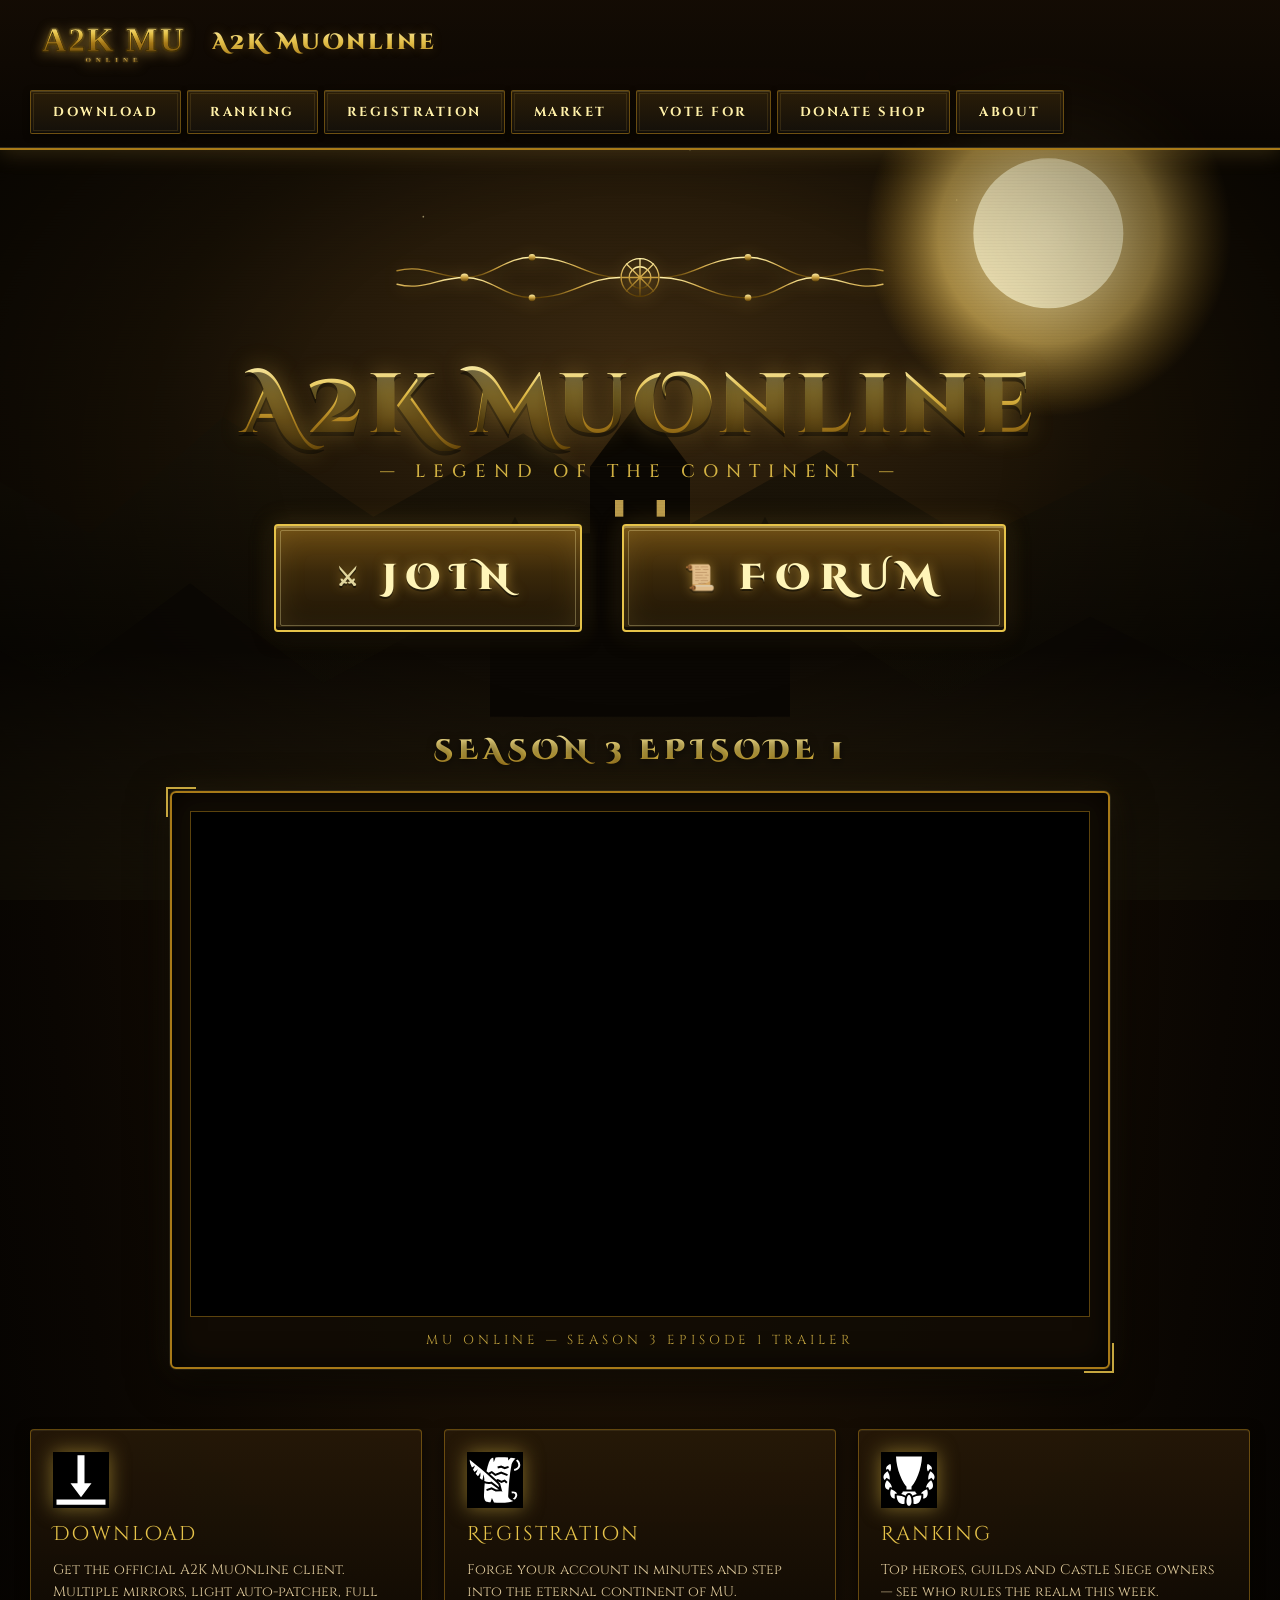
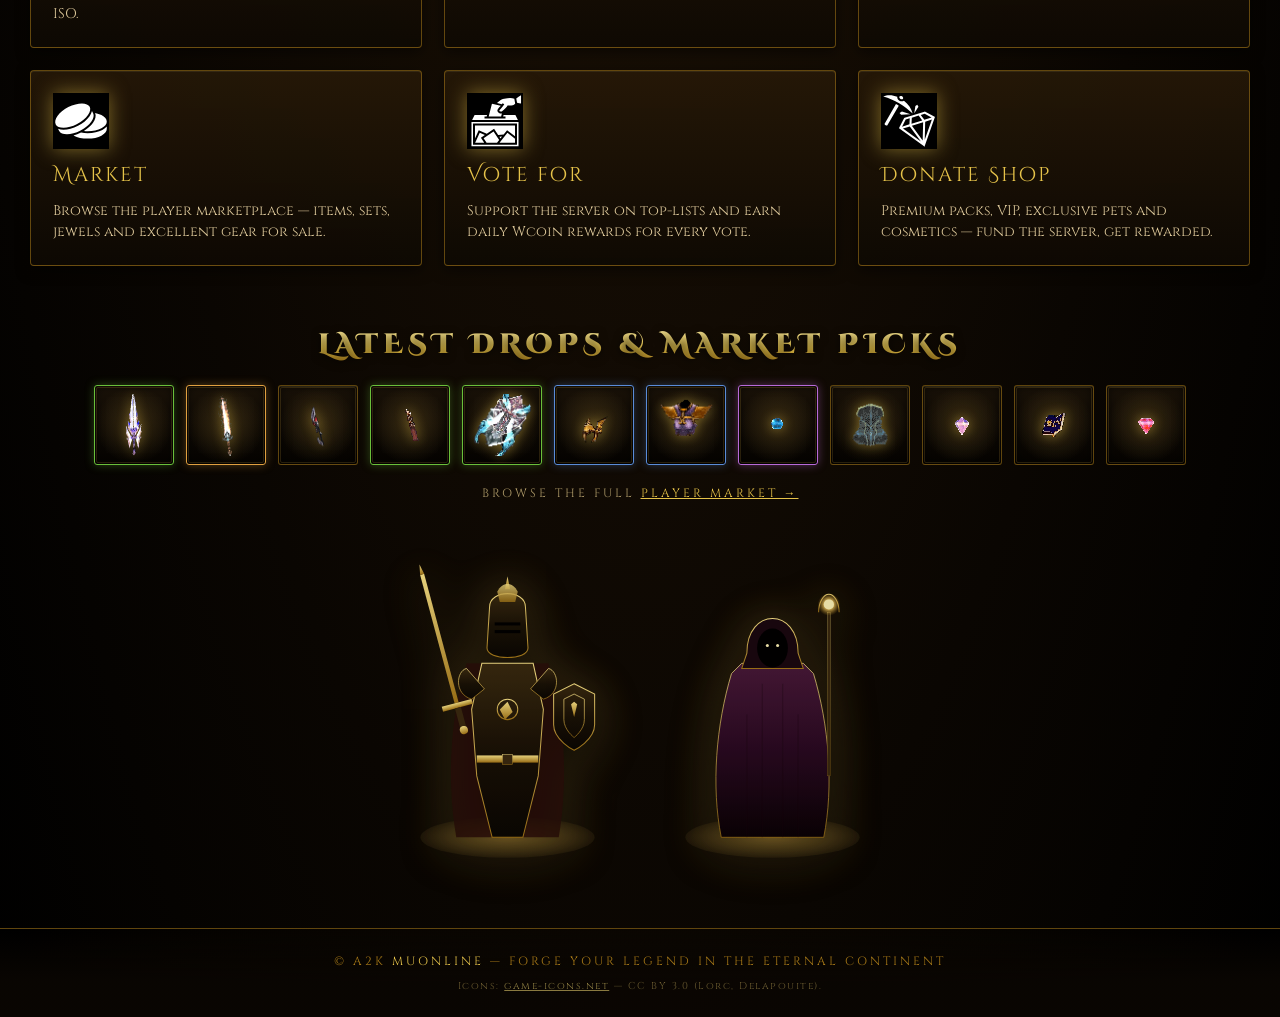
==== commit fc2b47bd: "Use item sprites in Market & Ranking; polish site design Agent-Logs-Url: https://github.com/MamaSpal" ====
--- a/index.html
+++ b/index.html
@@ -157,6 +157,28 @@
         </div>
     </section>
 
+    <!-- ============== FEATURED LOOT STRIP ============== -->
+    <section class="featured" aria-label="Featured loot">
+        <h2 class="panel-title">Latest Drops &amp; Market Picks</h2>
+        <div class="loot-strip">
+            <a class="item-slot lg exc" href="market.html" title="Dragon Slayer +13"><img src="assets/images/items/0190.gif" alt="Dragon Slayer"></a>
+            <a class="item-slot lg soc" href="market.html" title="Bloodangel Blade +13"><img src="assets/images/items/0260.gif" alt="Bloodangel Blade"></a>
+            <a class="item-slot lg" href="market.html" title="Sacred Staff +12"><img src="assets/images/items/5200.gif" alt="Sacred Staff"></a>
+            <a class="item-slot lg exc" href="market.html" title="Crystal Bow +13"><img src="assets/images/items/4150.gif" alt="Crystal Bow"></a>
+            <a class="item-slot lg exc" href="market.html" title="Dragon Shield +12"><img src="assets/images/items/6210.gif" alt="Dragon Shield"></a>
+            <a class="item-slot lg anc" href="market.html" title="Sylphid Helm +11"><img src="assets/images/items/7330.gif" alt="Helm"></a>
+            <a class="item-slot lg anc" href="market.html" title="Hyon Plate +11"><img src="assets/images/items/8110.gif" alt="Plate"></a>
+            <a class="item-slot lg mythic" href="market.html" title="Wings of Storm +13"><img src="assets/images/items/12110.gif" alt="Wings"></a>
+            <a class="item-slot lg" href="market.html" title="Dark Horse"><img src="assets/images/items/13188.gif" alt="Pet"></a>
+            <a class="item-slot lg" href="market.html" title="Jewel of Bless"><img src="assets/images/items/14130.gif" alt="Jewel of Bless"></a>
+            <a class="item-slot lg" href="market.html" title="Jewel of Soul"><img src="assets/images/items/14230.gif" alt="Jewel of Soul"></a>
+            <a class="item-slot lg" href="market.html" title="HP Potion"><img src="assets/images/items/14140.gif" alt="HP Potion"></a>
+        </div>
+        <p class="center text-mute mt-20" style="letter-spacing:3px; font-size:12px; text-transform:uppercase">
+            Browse the full <a href="market.html">player market →</a>
+        </p>
+    </section>
+
     <!-- ============== HEROES STRIP ============== -->
     <section class="heroes" aria-hidden="true">
         <img src="assets/images/knight.svg" alt="Dark Knight">
--- a/assets/css/site.css
+++ b/assets/css/site.css
@@ -7,12 +7,25 @@
     --gold: #e6c34a;
     --gold-dark: #a87a18;
     --gold-deep: #5a3d05;
+    --bronze: #6a4a18;
+    --bronze-dark: #2d1f08;
     --bg-deep: #050301;
-    --bg-panel: rgba(14, 9, 3, 0.78);
-    --bg-panel-2: rgba(28, 18, 6, 0.85);
-    --border-gold: rgba(202, 160, 64, 0.55);
+    --bg-stone: #0c0a07;
+    --bg-stone-2: #15110a;
+    --bg-panel: rgba(10, 7, 3, 0.88);
+    --bg-panel-2: rgba(18, 12, 5, 0.92);
+    --bg-slot: #0a0805;
+    --border-gold: rgba(168, 122, 24, 0.55);
+    --border-iron: rgba(60, 48, 24, 0.9);
     --red: #c4332a;
     --green: #6abf3a;
+
+    /* Item grade colours used in market & inventory tooltips */
+    --grade-common: #d8c89a;
+    --grade-exc:   #6abf3a; /* excellent — green */
+    --grade-anc:   #5a8cd8; /* ancient — blue   */
+    --grade-soc:   #e0a040; /* socket — orange  */
+    --grade-mythic:#b86ad8; /* mythic — purple  */
 }
 
 * { box-sizing: border-box; margin: 0; padding: 0; }
@@ -23,6 +36,34 @@
     color: var(--gold-light);
     font-family: 'Cinzel', 'Times New Roman', serif;
     overflow-x: hidden;
+}
+
+html { scroll-behavior: smooth; }
+
+/* Custom scrollbar — matches gold theme */
+::-webkit-scrollbar { width: 12px; height: 12px; }
+::-webkit-scrollbar-track { background: #0a0703; }
+::-webkit-scrollbar-thumb {
+    background: linear-gradient(180deg, #4a3210 0%, #1a1206 100%);
+    border: 1px solid var(--gold-dark);
+    border-radius: 2px;
+}
+::-webkit-scrollbar-thumb:hover { background: linear-gradient(180deg, #6a4818 0%, #2a1d08 100%); }
+
+/* Accessible keyboard focus ring */
+:focus-visible {
+    outline: 2px solid var(--gold);
+    outline-offset: 2px;
+    box-shadow: 0 0 14px rgba(230,195,74,0.45);
+    border-radius: 2px;
+}
+
+/* Anchor scroll offset under sticky header */
+[id] { scroll-margin-top: 100px; }
+
+@media (prefers-reduced-motion: reduce) {
+    * { animation-duration: 0.01ms !important; transition-duration: 0.01ms !important; }
+    html { scroll-behavior: auto; }
 }
 
 body {
@@ -48,9 +89,12 @@
 
 /* ====================== HEADER / NAV ====================== */
 .site-header {
-    position: relative;
-    z-index: 10;
-    background: linear-gradient(180deg, rgba(20,12,4,0.95) 0%, rgba(10,6,2,0.85) 100%);
+    position: sticky;
+    top: 0;
+    z-index: 50;
+    background: linear-gradient(180deg, rgba(20,12,4,0.97) 0%, rgba(10,6,2,0.92) 100%);
+    backdrop-filter: blur(6px);
+    -webkit-backdrop-filter: blur(6px);
     border-bottom: 2px solid var(--gold-dark);
     box-shadow: 0 4px 20px rgba(202, 160, 64, 0.2),
                 inset 0 -1px 0 rgba(255, 240, 168, 0.15);
@@ -637,6 +681,89 @@
 
 .note.warn { background: rgba(74, 16, 8, 0.45); border-left-color: #e07a4a; }
 
+/* ====================== ITEM SLOTS / INVENTORY ====================== */
+/* Reusable item slot for both market thumbnails and character inventory grids */
+.item-slot {
+    position: relative;
+    display: inline-flex;
+    align-items: center;
+    justify-content: center;
+    width: 56px;
+    height: 56px;
+    background:
+        radial-gradient(circle at center, rgba(202,160,64,0.22), transparent 70%),
+        linear-gradient(180deg, #1a1208 0%, #050301 100%);
+    border: 1px solid var(--border-gold);
+    border-radius: 3px;
+    box-shadow:
+        inset 0 1px 0 rgba(255,240,168,0.10),
+        inset 0 0 12px rgba(0,0,0,0.7);
+    overflow: hidden;
+    transition: border-color .2s, box-shadow .2s, transform .2s;
+}
+
+.item-slot::before {
+    content: '';
+    position: absolute; inset: 1px;
+    border: 1px solid rgba(202,160,64,0.18);
+    border-radius: 2px;
+    pointer-events: none;
+}
+
+.item-slot img {
+    max-width: 80%;
+    max-height: 80%;
+    image-rendering: -webkit-optimize-contrast;
+    image-rendering: crisp-edges;
+    filter: drop-shadow(0 0 6px rgba(230,195,74,0.45));
+    pointer-events: none;
+}
+
+.item-slot:hover {
+    border-color: var(--gold);
+    box-shadow:
+        inset 0 1px 0 rgba(255,240,168,0.18),
+        0 0 14px rgba(230,195,74,0.45);
+    transform: translateY(-1px);
+}
+
+/* Grade-tinted slots, mirroring item rarity colours */
+.item-slot.exc    { border-color: var(--grade-exc);    box-shadow: inset 0 0 10px rgba(0,0,0,.7), 0 0 10px rgba(106,191,58,0.35); }
+.item-slot.anc    { border-color: var(--grade-anc);    box-shadow: inset 0 0 10px rgba(0,0,0,.7), 0 0 10px rgba(90,140,216,0.35); }
+.item-slot.soc    { border-color: var(--grade-soc);    box-shadow: inset 0 0 10px rgba(0,0,0,.7), 0 0 10px rgba(224,160,64,0.35); }
+.item-slot.mythic { border-color: var(--grade-mythic); box-shadow: inset 0 0 10px rgba(0,0,0,.7), 0 0 10px rgba(184,106,216,0.4); }
+
+.item-slot.sm { width: 40px; height: 40px; }
+.item-slot.lg { width: 80px; height: 80px; }
+.item-slot.xl { width: 100px; height: 100px; }
+
+/* Compact inventory row used in ranking */
+.inv-row {
+    display: flex;
+    flex-wrap: wrap;
+    gap: 6px;
+    align-items: center;
+}
+
+/* Card-style inventory shelf for showcasing a character's gear */
+.inv-shelf {
+    display: grid;
+    grid-template-columns: repeat(auto-fill, minmax(56px, 1fr));
+    gap: 8px;
+    padding: 12px;
+    background: rgba(8,5,2,0.55);
+    border: 1px solid var(--border-gold);
+    border-radius: 3px;
+}
+
+/* Featured loot strip (used on home page) */
+.loot-strip {
+    display: flex;
+    flex-wrap: wrap;
+    justify-content: center;
+    gap: 12px;
+}
+
 /* ====================== MOBILE ====================== */
 @media (max-width: 720px) {
     .nav-container { justify-content: center; padding: 12px 16px; }
